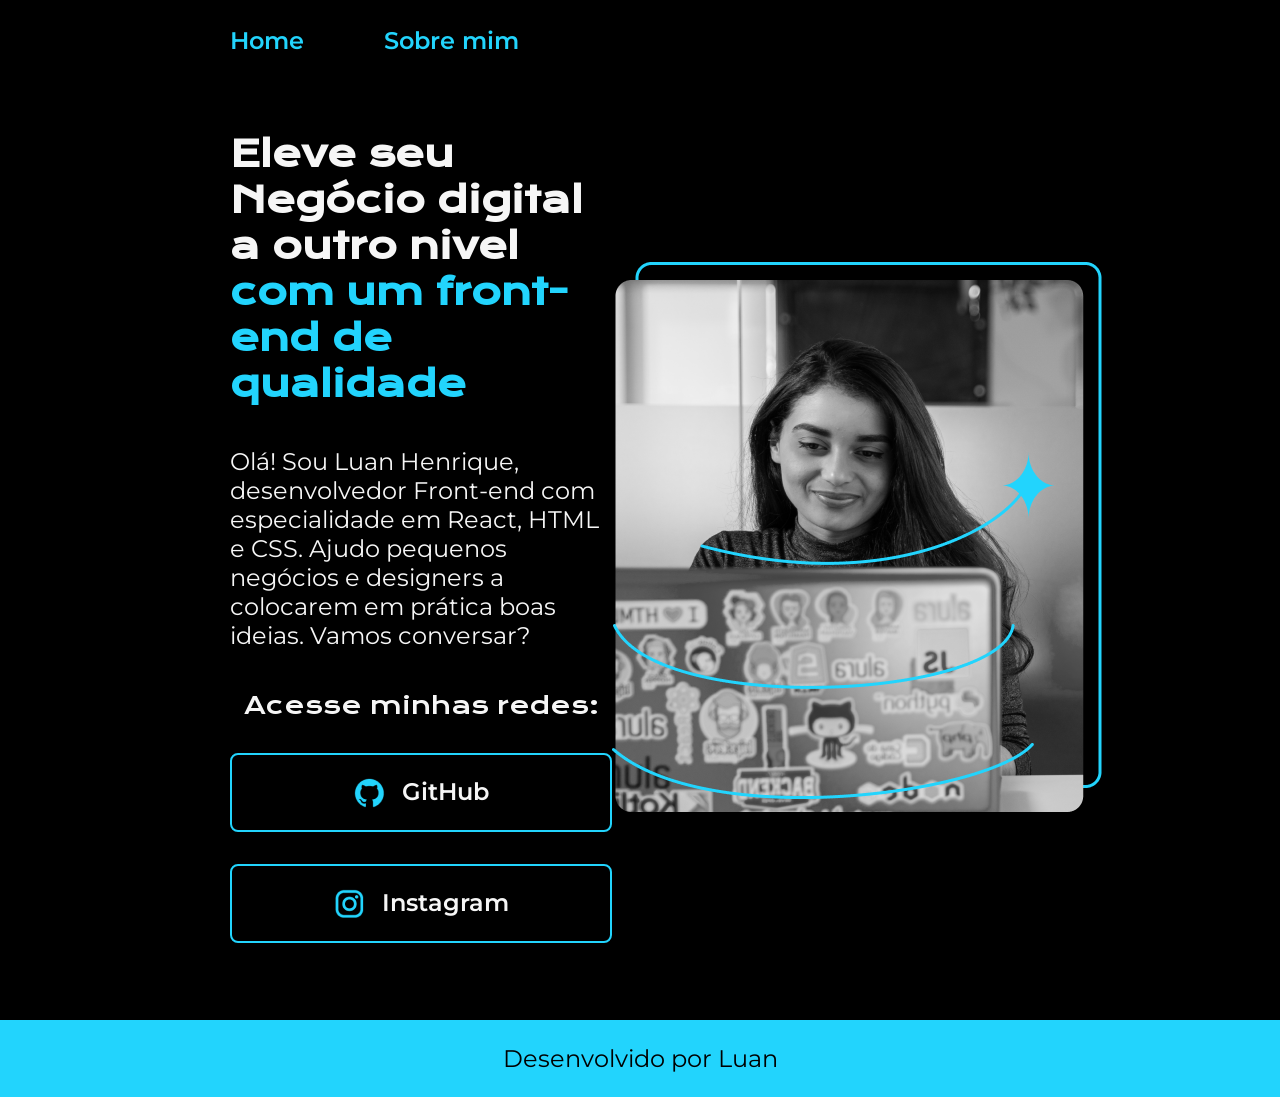
==== Portfolio 2/index.html @ 9381df34 "Add files via upload" ====
<!DOCTYPE html>
<html lang="pt-br">
<head>
    <meta charset="UTF-8">
    <meta name="viewport" content="width=device-width, initial-scale=1.0">
    <title>Portfolio</title>
    <link rel="stylesheet" href="css/style.css">
</head>
<body>
    
    <header class="cabecalho">
        <nav class="cabecalho__menu">
            <a class="cabecalho__menu__link" href="index.html">Home</a>
            <a class="cabecalho__menu__link" href="about.html">Sobre mim</a>
        </nav>
    </header>

    <main class="apresentacao">
        <section class="apresentacao__conteudo">
            <h1 class="apresentacao__conteudo__titulo"> Eleve seu Negócio digital a outro nivel
                <strong class="titulo-destaque">com um front-end de qualidade</strong>
            </h1>

            <p class="apresentacao__conteudo__texto">Olá! Sou Luan Henrique, desenvolvedor Front-end com especialidade em React, HTML e CSS. Ajudo pequenos negócios e designers a colocarem em prática boas ideias. Vamos conversar?</p>
            <div class="apresentacao__link">
                <h2 class="apresentacao__link__subtitulo">Acesse minhas redes:</h2>

                <a class="apresentacao__link__button" href="https://github.com/luan0757">
                <img src="img/github.png" alt="logo GitHub">
                GitHub</a>

            <a class="apresentacao__link__button" href="https://www.instagram.com/luanf.014?stkn=Y3BsNXc5dDI4Zmxh">
            <img src="img/instagram.png" alt="logo instagram">
        Instagram</a>
            
            </div>
        </section>
        <img src="img/Imagem.png" alt="joana santos programando">

    </main>

    <footer class="rodape">
        <p>Desenvolvido por Luan</p>
    </footer>

</body>
</html>
---- Portfolio 2/css/style.css ----
@import url('https://fonts.googleapis.com/css2?family=Krona+One&display=swap');
@import url('https://fonts.googleapis.com/css2?family=Krona+One&family=Montserrat:wght@400;600&display=swap');

*{
    margin: 0;
    padding: 0;
}

body{
    
    box-sizing: border-box;
    background-color: #000;
    color: #f6f6f6;
    
}

.cabecalho{
    padding: 2% 0% 0% 18%;
}

.cabecalho__menu{
    display: flex;
    gap: 80px;
}

.cabecalho__menu__link{
    font-family: 'Montserrat', sans-serif;
    font-size:24px;
    font-weight: 600;
    color: #22d4fd;
    text-decoration: none;

}

.titulo-destaque{
    color: #22d4fd;
}

.apresentacao{
    padding: 6% 18%;
    display: flex;
    align-items: center;
    justify-content: space-between;
}
.apresentacao__conteudo{
    width: 615px;
    display: flex;
    flex-direction: column;
    gap: 40px;
}

.apresentacao__conteudo__titulo{
    font-family: 'Krona One', sans-serif;
    font-size: 36px;
}

.apresentacao__conteudo__texto{
    font-size: 24px;
    font-family: 'Montserrat', sans-serif;

}

.apresentacao__link{
    display: flex;
    justify-content: space-between;
    flex-direction: column;
    align-items: center;
    gap: 32px;
}

.apresentacao__link__subtitulo{
    font-family: 'Krona One', sans-serif;
    font-weight: 400;
    font-size: 24px;
}

.apresentacao__link__button{
    display: flex;
    justify-content: center;
    gap: 16px;
    border:2px solid #22d4fd;
    width: 378px;
    padding: 21.5px 0;
    text-align: center;
    border-radius: 8px;
    font-size: 24px;
    text-decoration: none;
    color: #f6f6f6;
    font-weight: 600;
    font-family: 'Montserrat', sans-serif;
}

.apresentacao__link__button:hover{
    background-color: #272727;
}

.rodape{
    color:#000;
    background-color: #22d4fd;
    padding: 24px;
    text-align: center;
    font-family: 'Montserrat', sans-serif;
    font-size: 24px;
    font-weight: 400;
}
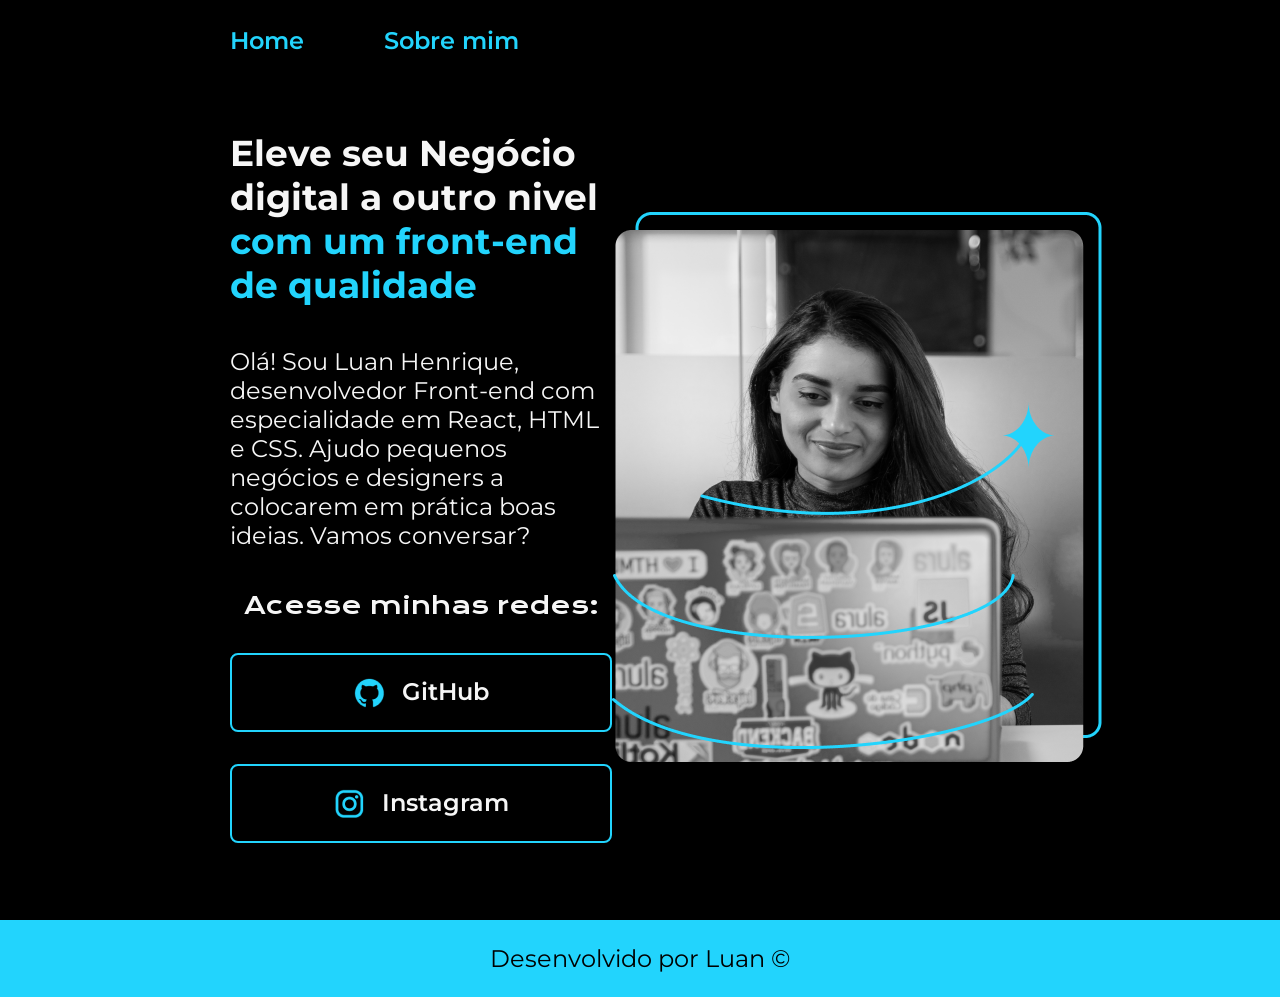
==== commit 2964d0f7: "." ====
--- a/Portfolio 2/index.html
+++ b/Portfolio 2/index.html
@@ -40,8 +40,8 @@
     </main>
 
     <footer class="rodape">
-        <p>Desenvolvido por Luan</p>
+        <p>Desenvolvido por Luan &copy;</p>
     </footer>
 
 </body>
-</html>+</html>
--- a/Portfolio 2/css/style.css
+++ b/Portfolio 2/css/style.css
@@ -1,5 +1,15 @@
 @import url('https://fonts.googleapis.com/css2?family=Krona+One&display=swap');
 @import url('https://fonts.googleapis.com/css2?family=Krona+One&family=Montserrat:wght@400;600&display=swap');
+:root{
+    --cor-principal:#000;
+    --cor-segundaria:#f6f6f6;
+    --cor-terciaria:#22d4fd;
+    --cor-houver:#272727;
+
+    --font-principal: 'Krona One', sans-serif;
+    --fonte-segundaria:'Montserrat', sans-serif;
+}
+
 
 *{
     margin: 0;
@@ -9,8 +19,8 @@
 body{
     
     box-sizing: border-box;
-    background-color: #000;
-    color: #f6f6f6;
+    background-color: var(--cor-principal);
+    color: var(--cor-segundaria);
     
 }
 
@@ -24,16 +34,16 @@
 }
 
 .cabecalho__menu__link{
-    font-family: 'Montserrat', sans-serif;
+    font-family: var(--fonte-segundaria);
     font-size:24px;
     font-weight: 600;
-    color: #22d4fd;
+    color:var(--cor-terciaria);
     text-decoration: none;
 
 }
 
 .titulo-destaque{
-    color: #22d4fd;
+    color:var(--cor-terciaria);
 }
 
 .apresentacao{
@@ -50,13 +60,13 @@
 }
 
 .apresentacao__conteudo__titulo{
-    font-family: 'Krona One', sans-serif;
+    font-family: var(--fonte-segundaria);
     font-size: 36px;
 }
 
 .apresentacao__conteudo__texto{
     font-size: 24px;
-    font-family: 'Montserrat', sans-serif;
+    font-family: var(--fonte-segundaria);
 
 }
 
@@ -69,7 +79,7 @@
 }
 
 .apresentacao__link__subtitulo{
-    font-family: 'Krona One', sans-serif;
+    font-family: var(--font-principal);
     font-weight: 400;
     font-size: 24px;
 }
@@ -78,28 +88,28 @@
     display: flex;
     justify-content: center;
     gap: 16px;
-    border:2px solid #22d4fd;
+    border:2px solid var(--cor-terciaria);
     width: 378px;
     padding: 21.5px 0;
     text-align: center;
     border-radius: 8px;
     font-size: 24px;
     text-decoration: none;
-    color: #f6f6f6;
+    color: var(--cor-segundaria);
     font-weight: 600;
-    font-family: 'Montserrat', sans-serif;
+    font-family: var(--fonte-segundaria);
 }
 
 .apresentacao__link__button:hover{
-    background-color: #272727;
+    background-color: var(--cor-houver);
 }
 
 .rodape{
-    color:#000;
-    background-color: #22d4fd;
+    color:var(--cor-principal);
+    background-color:var(--cor-terciaria);
     padding: 24px;
     text-align: center;
-    font-family: 'Montserrat', sans-serif;
+    font-family:var(--fonte-segundaria);
     font-size: 24px;
     font-weight: 400;
-}+}
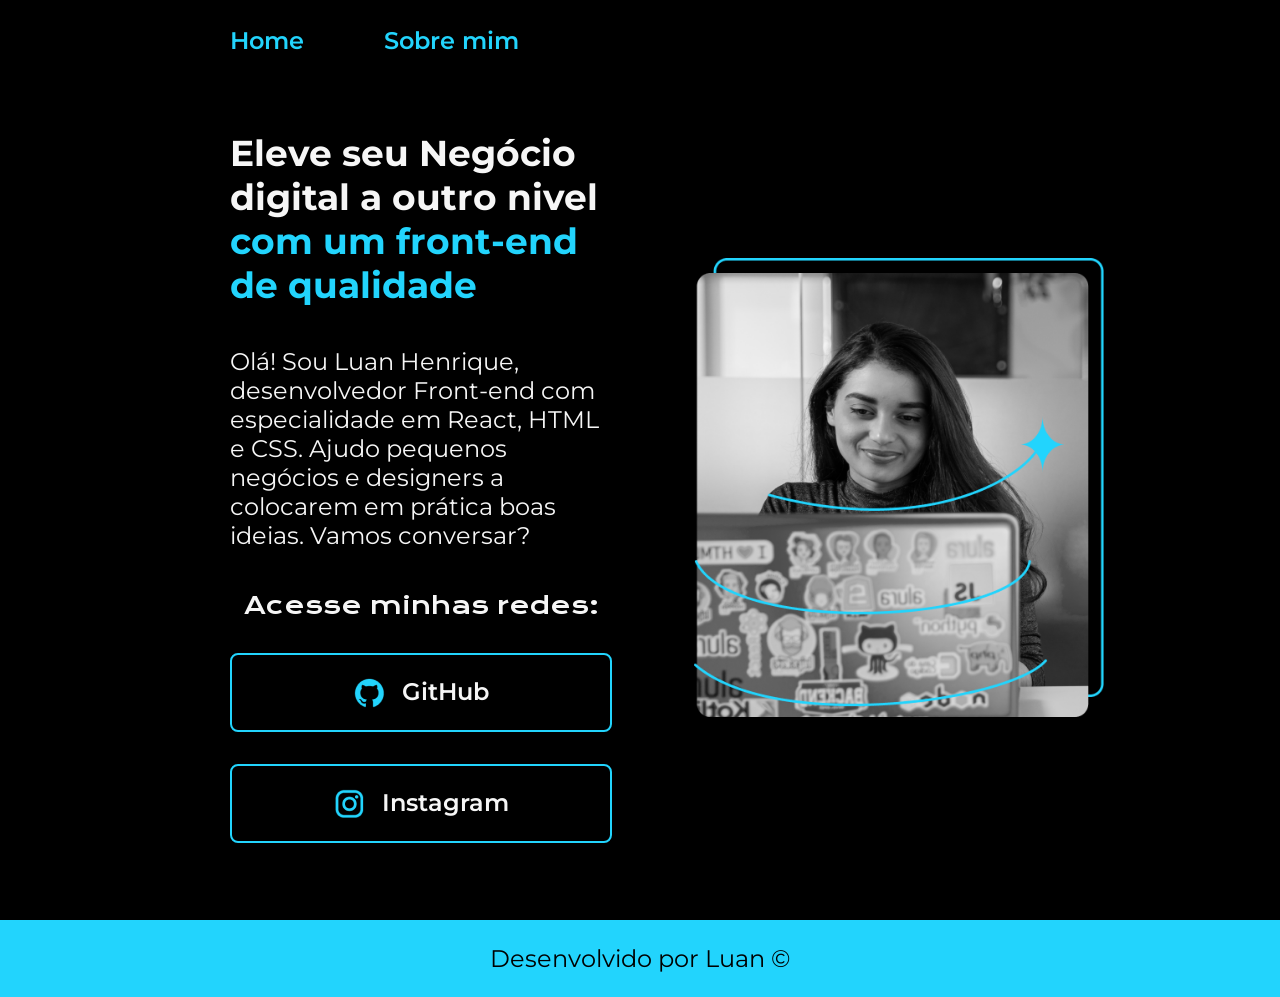
==== commit f43b7eb7: ". Updated the HTML structure and added a class to the image." ====
--- a/Portfolio 2/index.html
+++ b/Portfolio 2/index.html
@@ -35,7 +35,7 @@
             
             </div>
         </section>
-        <img src="img/Imagem.png" alt="joana santos programando">
+        <img class="apresentacao__imagem" src="img/Imagem.png" alt="joana santos programando">
 
     </main>
 
--- a/Portfolio 2/css/style.css
+++ b/Portfolio 2/css/style.css
@@ -35,7 +35,7 @@
 
 .cabecalho__menu__link{
     font-family: var(--fonte-segundaria);
-    font-size:24px;
+    font-size:1.5rem;
     font-weight: 600;
     color:var(--cor-terciaria);
     text-decoration: none;
@@ -47,13 +47,14 @@
 }
 
 .apresentacao{
+    gap: 82px;
     padding: 6% 18%;
     display: flex;
     align-items: center;
     justify-content: space-between;
 }
 .apresentacao__conteudo{
-    width: 615px;
+    width: 50%;
     display: flex;
     flex-direction: column;
     gap: 40px;
@@ -61,11 +62,11 @@
 
 .apresentacao__conteudo__titulo{
     font-family: var(--fonte-segundaria);
-    font-size: 36px;
+    font-size: 2.25rem;
 }
 
 .apresentacao__conteudo__texto{
-    font-size: 24px;
+    font-size: 1.5rem;
     font-family: var(--fonte-segundaria);
 
 }
@@ -81,7 +82,7 @@
 .apresentacao__link__subtitulo{
     font-family: var(--font-principal);
     font-weight: 400;
-    font-size: 24px;
+    font-size: 1.5rem;
 }
 
 .apresentacao__link__button{
@@ -93,7 +94,7 @@
     padding: 21.5px 0;
     text-align: center;
     border-radius: 8px;
-    font-size: 24px;
+    font-size: 1.5rem;
     text-decoration: none;
     color: var(--cor-segundaria);
     font-weight: 600;
@@ -104,12 +105,33 @@
     background-color: var(--cor-houver);
 }
 
+.apresentacao__imagem{
+    width: 50%;
+}
+
 .rodape{
     color:var(--cor-principal);
     background-color:var(--cor-terciaria);
     padding: 24px;
     text-align: center;
     font-family:var(--fonte-segundaria);
-    font-size: 24px;
+    font-size: 1.5rem;
     font-weight: 400;
 }
+@media (max-width:1200px){
+    .cabecalho{
+        padding: 10%;
+    }
+
+    .cabecalho__menu{
+        justify-content: center;
+    }
+    
+    .apresentacao{
+        flex-direction: column-reverse;
+        padding: 5%;
+    }
+    
+    .apresentacao__conteudo{
+        width: auto;
+    }
